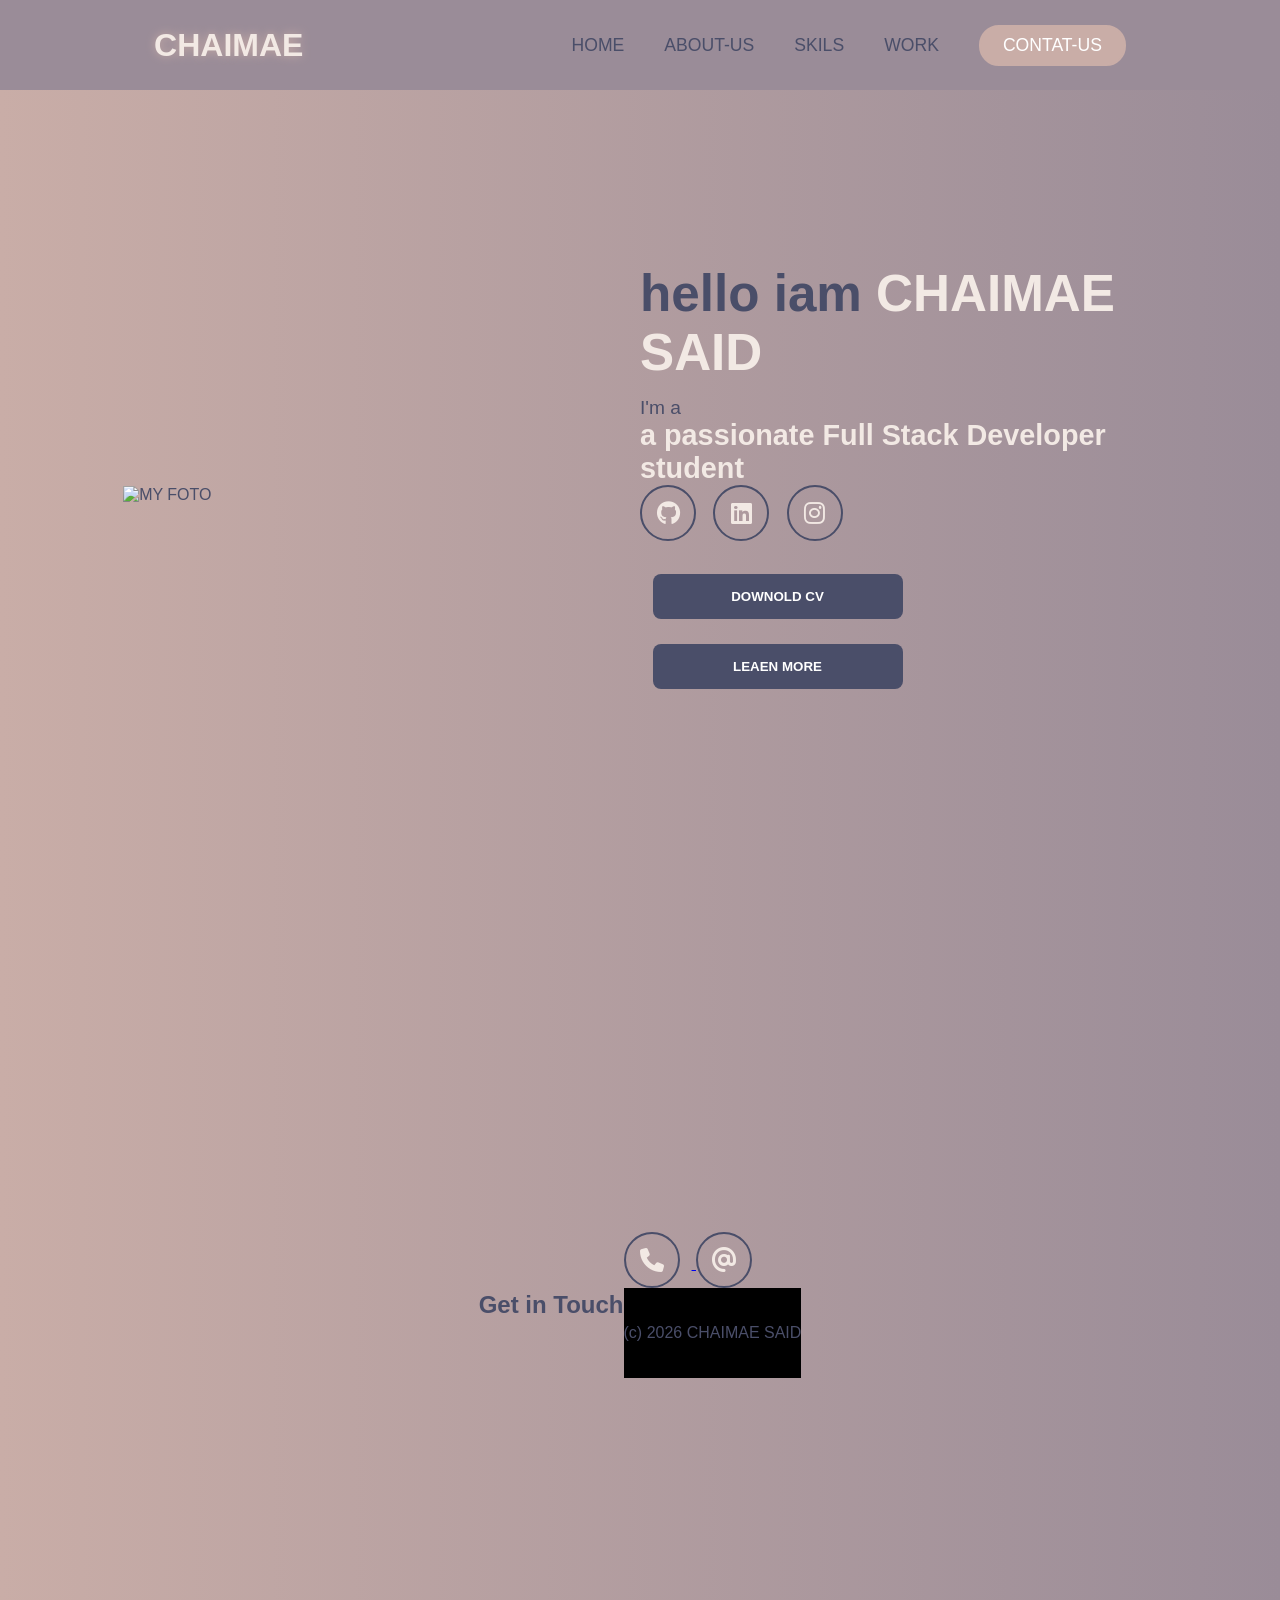
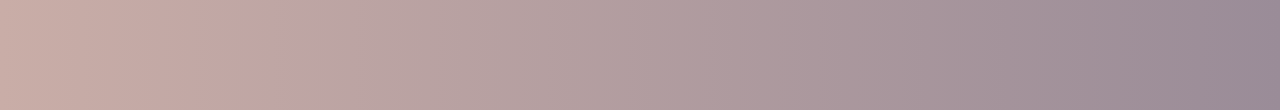
==== index.html @ c10d67da "Add files via upload" ====
<!DOCTYPE html>
<html lang="en">
<head>
    <meta charset="UTF-8">
    <meta name="viewport" content="width=device-width, initial-scale=1.0">
    <link rel="stylesheet" type="text/css" href="style.css" />
    <link rel="stylesheet" href="https://cdnjs.cloudflare.com/ajax/libs/font-awesome/6.5.1/css/all.min.css">
    <title>Portofilo website</title>
     <meta name="descrition" content="Full-Stack Developer Portfolio - Barcelona Code School student. Exploring React, Node.js and Web Design"/>
    <meta name="author"  content="CHAIMAE"/>
 <meta
        name="keywords"
        content="developer, fullstack, javascript developer, web and mobile developer portfolio, fullstack developer"
    /> 
    <link rel="short cut icon" href="./IMG/icon.webp" type="image/x-icon" />
    <meta
        property="og:description"
        content="JavaScript Full-Stack Developer portfolio page with projects, contact information, experience and hourly rates"
    />
     <meta
        property="og:image"
        content="http://chai.sa-portofilo.surge.sh/IMG/fot.jpg"
    />
    <meta property="og:url" content="http://chai.sa-portofilo.surge.sh" />
    <meta name="twitter:card" content="summary_large_image" />
</head>
<body>
 <nav>
    <div class="nav-container">
        <div class="logo">
            <span>CHAIMAE</span>
        </div>
        <div class="links">
            <div class="link"><a href="index.html">HOME</a> </div>
            <div class="link"><a href="ABOUT-US.html">ABOUT-US</a></div>
            <div class="link"><a href="SKILS.html">SKILS</a></div>
            <div class="link"><a href="WORK.html">WORK</a></div>
            <div class="link contact-boutun"><a href="#CONTACT-US">CONTAT-US</a> </div>
     
        </div>
    </div> 
        <i class="fa-solid fa-bars hamburg"></i>
         <div class="dropdown">
          <div class="links2">
          <a href="index.html">HOME</a>
          <a href="ABOUT-US.html">ABOUT-US</a>
          <a href="SKILS.html">SKILS</a>
          <a href="WORK.html">WORK</a>
          <a href="#CONTACT-US">CONTACT-US</a>
          <i class="fa-regular fa-circle-xmark cancel"></i>
          
        </div>
      </div>
 </nav> 
      <section>
  <div class="main-container">
    <div class="image">
                <img src="IMG/téléchargement.png" alt="MY FOTO">
                </div>
     
         <div class="content">
           <h1>hello iam <span>CHAIMAE SAID</span> </h1>
          <div class="typewriter">I'm a <span>a passionate Full Stack Developer student</span>
             <div class="social-link">
                    <a href="https://github.com/chaymaerachida2000-cpu"><i class="fa-brands fa-github"></i></a>
                    <a href="https://www.linkedin.com/in/chaymaesa-said-a17028185/"><i class="fa-brands fa-linkedin"></i></a>
                    <a href="#"><i class="fa-brands fa-instagram"></i></a>
              </div>
                <div class="btn">
                    <button><a href="Currículum Vitae Minimalista Blanco y Negro.pdf">DOWNOLD CV</a></button>
                    <button><a href="ABOUT-US.html">LEAEN MORE</button></a>
          </div>
            </div>  
         </div>
             </div>
         </section>
         <script>
             const hamburg = document.querySelector('.hamburg');
             const cancel = document.querySelector('.cancel');
             const dropdown = document.querySelector('.dropdown');

    // Mli n-cliki 3la l-hamburg (Open)
          hamburg.addEventListener('click', () => {
         dropdown.classList.add('active');
    });

    
         cancel.addEventListener('click', () => {
         dropdown.classList.remove('active');
    });
</script>
<section id="CONTACT-US" class="contact-us-container">
    <h2>Get in Touch</h2>
    <div class="social-link">
        <a href="tel:+212666866986">
            <i class="fa-solid fa-phone"></i>
        </a>

        <a href="mailto:chaymaerachida2000@gmail.com">
            <i class="fa-solid fa-at"></i>
        </a>
          <footer>
        <div id="copyright" style="justify-content: center; align-items: center; display: flex;">
            <span>(c) 2026 CHAIMAE SAID</span>
        </div>
 </body>
</html>
---- style.css ----
* {
    padding: 0;
    margin: 0;
    font-family: "Poppins", sans-serif;
    box-sizing: border-box;
}

html {
    overflow-x: hidden;
    scroll-behavior: smooth;
}

body {
    width: 100%;
    min-height: 100vh;
    background: linear-gradient(to right, #c9ada7, #9a8c98);
    color: #4a4e69;
}

/* --- 2. Navigation --- */
nav {
    width: 100%;
    height: 10vh;
    position: sticky;
    top: 0;
    z-index: 1000;
}

.nav-container {
    width: 100%;
    height: 100%;
    display: flex;
    justify-content: space-around;
    align-items: center;
    background-color: #9a8c98;
    padding: 0 20px;
}

.logo {
    color: #4a4e69;
    font-size: 2rem;
    font-weight: bolder;
}

.logo span {
    color: #f2e9e4;
    text-shadow: 0 0 10px #c9ada7;
}

.nav-container .links {
    display: flex;
    gap: 2.5rem;
    align-items: center;
}

.nav-container .links a {
    font-size: 1.1rem;
    color: #4a4e69;
    text-decoration: none;
    font-weight: 500;
    transition: 0.3s;
}

.nav-container .links a:hover {
    color: #f2e9e4;
}

.contact-boutun {
    background-color: #c9ada7;
    border-radius: 20px;
    padding: 8px 22px;
    border: 2px solid #c9ada7;
    transition: 0.3s;
}

.contact-boutun a {
    color: #ffffff !important;
}

.contact-boutun:hover {
    background-color: transparent;
}


.hamburg, .cancel {
    display: none;  
    cursor: pointer;
    font-size: 2rem;
    color: #4a4e69;
}

/* --- 4. Mobile Dropdown --- */
.dropdown {
    display: none; 
    position: fixed;
    top: 0;
    left: 0;
    width: 100%;
    height: 100vh;
    background-color: rgba(74, 78, 105, 0.98);
    z-index: 9999;
    flex-direction: column;
    justify-content: center;
    align-items: center;
}

.dropdown.active {
    display: flex !important; /* Ghadi t-ban mli t-cliki */
}

.dropdown .links2 {
    display: flex;
    flex-direction: column;
    gap: 2rem;
    text-align: center;
}

.dropdown .links2 a {
    color: #ffffff;
    text-decoration: none;
    font-size: 2rem;
    font-weight: bold;
}

.cancel {
    position: absolute;
    top: 25px;
    right: 25px;
    color: white;
}
.hamburg, .cancel, .dropdown {
    display: none !important;
}

section {
    width: 100%;
    min-height: 90vh;
    display: flex;
    justify-content: center;
    align-items: center;
    padding: 40px 0;
}

.main-container {
    width: 90%;
    max-width: 1200px;
    display: flex;
    justify-content: space-between;
    align-items: center;
    gap: 40px;
}

.image {
    width: 45%;
    display: flex;
    justify-content: center;
}

.image img {
    
    width: 100%;
    max-width: 400px;
    
    
}

.content {
    width: 50%;
}

.content h1 {
    font-size: clamp(2rem, 4vw, 3.5rem);
    margin-bottom: 15px;
}

.content h1 span {
    color: #f2e9e4;
}

.typewriter {
    font-size: 1.2rem;
    margin-bottom: 25px;
}

.typewriter span {
    display: block;
    color: #f2e9e4;
    font-size: 1.8rem;
    font-weight: bold;
}

.social-link i {
    display: inline-flex;
    justify-content: center;
    align-items: center;
    width: 3.5rem;
    height: 3.5rem;
    border: 2px solid #4a4e69;
    border-radius: 50%;
    color: #f2e9e4;
    margin-right: 12px;
    font-size: 1.5rem;
    transition: 0.3s;
}

.social-link i:hover {
    background-color: #4a4e69;
    transform: translateY(-5px);
}


.btn {
    width: 100%;
    max-width: 250px;
    margin-top: 20px;
}

.btn button {
    width: 100%;
    padding: 15px;
    background-color: #4a4e69;
    color: white !important;
    border: none;
    border-radius: 8px;
    font-weight: bold;
    cursor: pointer;
    transition: 0.3s;
    text-transform: uppercase;
    margin: 5%;
}
.btn button a{
    width: 100%;
    padding: 15px;
    background-color: #4a4e69;
    color: white ;
    border: none;
    
    font-weight: bold;
    cursor: pointer;
    transition: 0.3s;
    text-transform: uppercase;
    text-decoration: none;
    
}
.btn button:hover {
    background-color: #22223b;
    box-shadow: 0 5px 15px rgba(0,0,0,0.2);
}
.btn button:hover a{
    background-color: #22223b;
    box-shadow: 0 5px 15px rgba(0,0,0,0.2);
}
@media screen and (max-width: 768px) {
    .nav-container .links {
        display: none !important; 
    }
    .hamburg {
        display: block !important; 
    }
    .dropdown.active {
        display: flex !important; 
    }
    .cancel {
        display: block !important;
    }
    .main-container {
        flex-direction: column;
        text-align: center;
    }
    .image, .content {
        width: 100%;
    }
    .btn {
        margin: 30px auto;
    }
}
.titleA{
    text-align: center;
}
.logo-gif{
   
    width: 200px;       /* Beddli had l-raqm 3la 7sab kbach bghiti l-logo i-ban */
    height: auto;      /* Bach i-7afed 3la l-ab3ad dyalo */
    display: block;    /* Bach may-kounch binat-hom faragh */
}
.texte p{
    color:#4a4e69;
    text-shadow: 0 0 10px #c9ada7; 

}
.texte img{
    max-width: 200px;

}
.about-content {
   display: block; /* Beddliha mn flex l-block
    align-items: center;   /* Bach i-jio m9adin f l-wast verticalement */
    justify-content: center;
    gap: 20px;             /* Faragh bin l-imaj w l-ktaba */
    padding: 20px;
    max-width: 1200px;
    margin: 0 auto;        /* Bach l-container i-ji f l-wast dyal l-ecran */
}

.about-img img {
    width: 400px;          
    height: auto;
    border-radius: 20px;   
    box-shadow: 10px 10px 30px rgba(0,0,0,0.1);
}

.about-text {
    flex: 1;               
}

@keyframes floatAnim {
    0% {
        transform: translateY(0px);
    }
    50% {
        transform: translateY(-10px); 
    }
    100% {
        transform: translateY(0px);
    }
}
.line {
    display: block;
    margin-bottom: 15px;
    font-size: 1.2rem;
    color: #4a4e69;
    animation: floatAnim 3s ease-in-out infinite; 
}

.line:nth-child(1) { animation-delay: 0s; }
.line:nth-child(2) { animation-delay: 0.5s; }
.line:nth-child(3) { animation-delay: 1s; }
.about-content img {
    animation: floatAnim 3s ease-in-out infinite; 
}
.MY-HOME{
    
    flex-direction: column;
    display: flex;
    justify-content: center;  /* هادي كتجيبهم للوسط (طولاً: من الفوق لتحت) */
    align-items: center;
}
.MY-HOME h1{
    color:#9a8c98;
    text-align: center;

}
.MY-HOME img{
      width: 100%;
    max-width: 300px;
    
   
    
}
.emoji-wrapper{
    display: flex;
    justify-content: space-around; /* كيفرقهم وكيخلي مساحات متساوية بيناتهم */
   align-content: center;
    gap: 20px;
    width: 100%; /* ضروري يكون كاين عرض باش يبان الفرق */
    
}


.emoji {
  font-size: 50px;
  transform :0.3s; /* باش التكبار يجي رطب ماشي مفاجئ */
  cursor: pointer;
}

.emoji:hover {
  transition: scale(1.5); /* الإيموجي كيكبر بـ مرة ونص */
}
.text {
  display: none; 
}

.container:hover .text {
  display: inline; 
}
.MY-PROJECT img{
     width: 100%;
    max-width: 500px;
    
}
.HOME-WORK img{
  width: 100%;
    max-width: 200px;
    
}

#copyright {
    height: 10vh;
    background-color: black;
    padding: 20px 0;
    
}
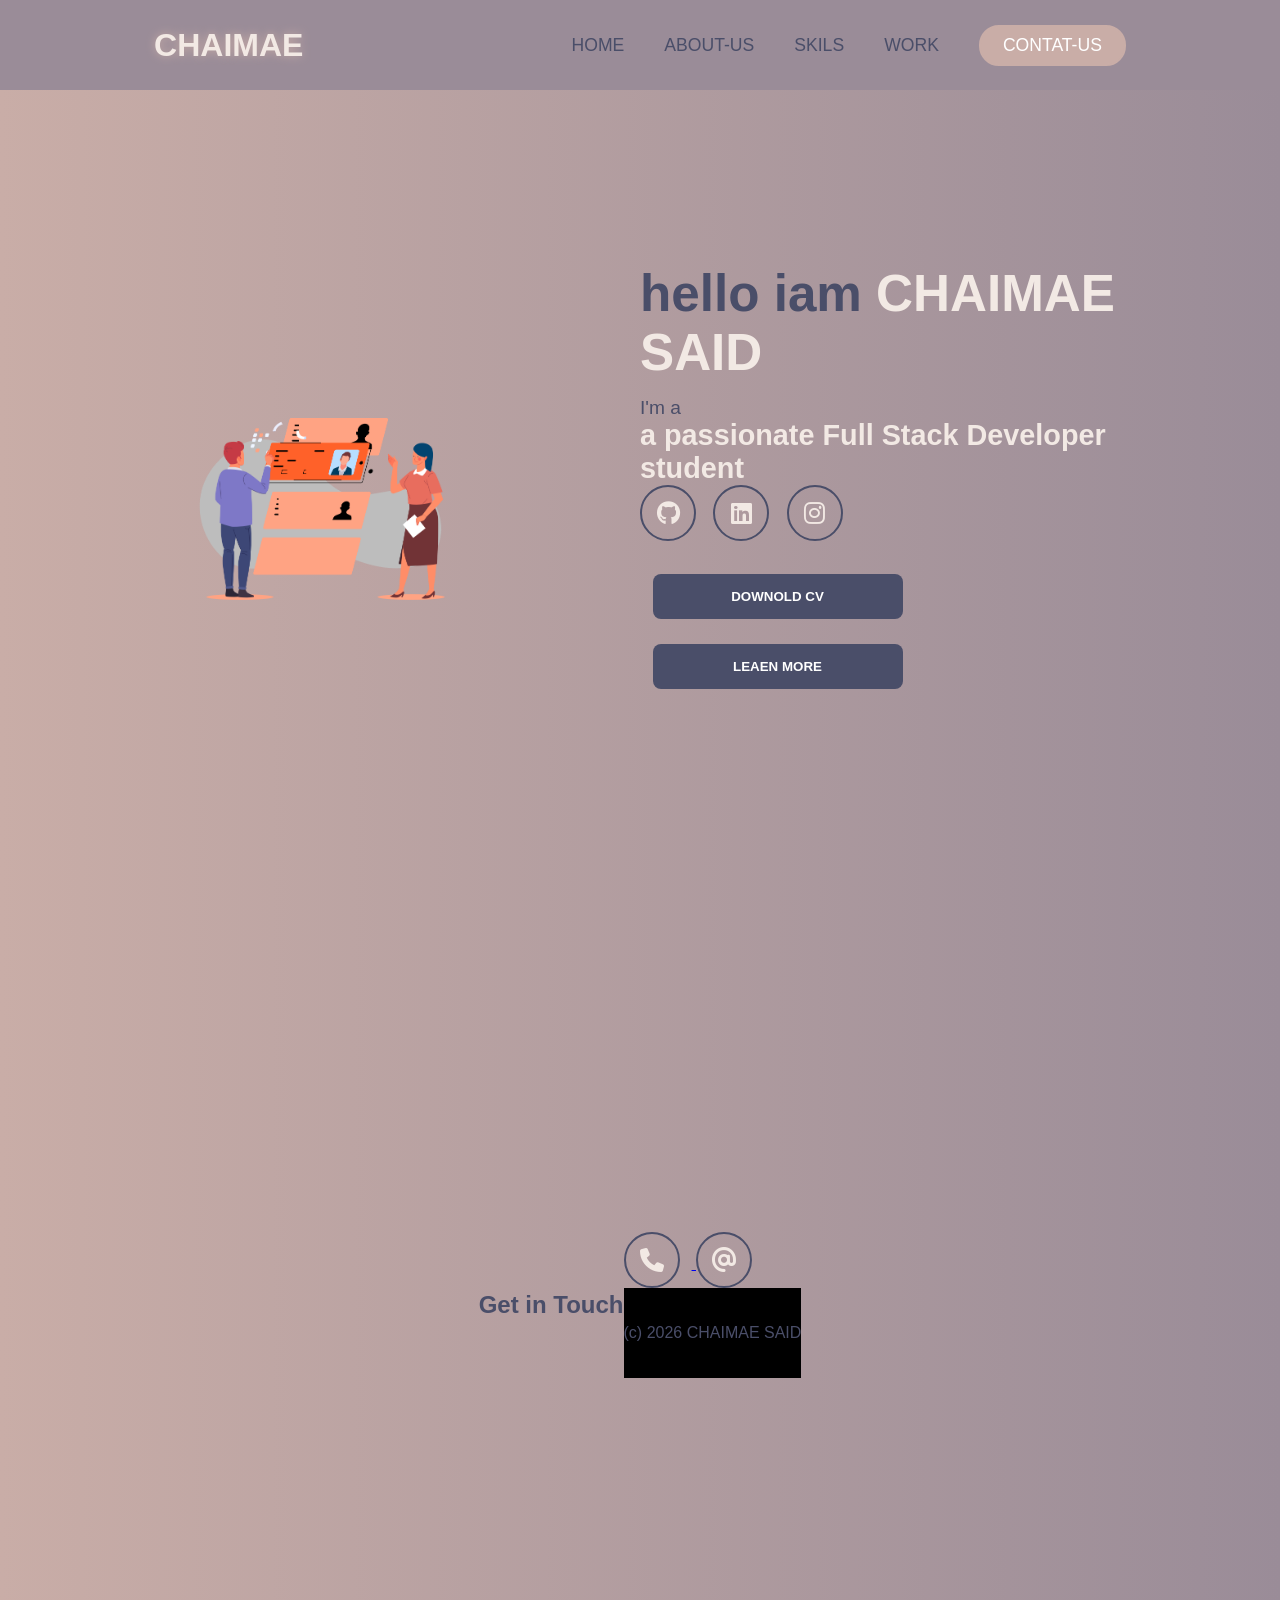
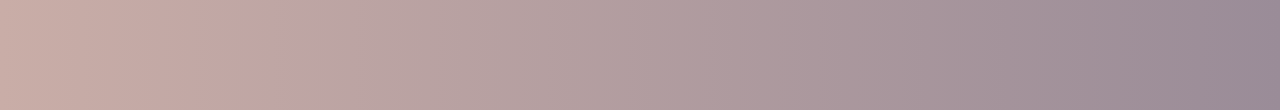
==== commit e40a6895: "Update index.html" ====
--- a/index.html
+++ b/index.html
@@ -67,7 +67,7 @@
                     <a href="#"><i class="fa-brands fa-instagram"></i></a>
               </div>
                 <div class="btn">
-                    <button><a href="Currículum Vitae Minimalista Blanco y Negro.pdf">DOWNOLD CV</a></button>
+                    <button><a href="CV.pdf">DOWNOLD CV</a></button>
                     <button><a href="ABOUT-US.html">LEAEN MORE</button></a>
           </div>
             </div>  
